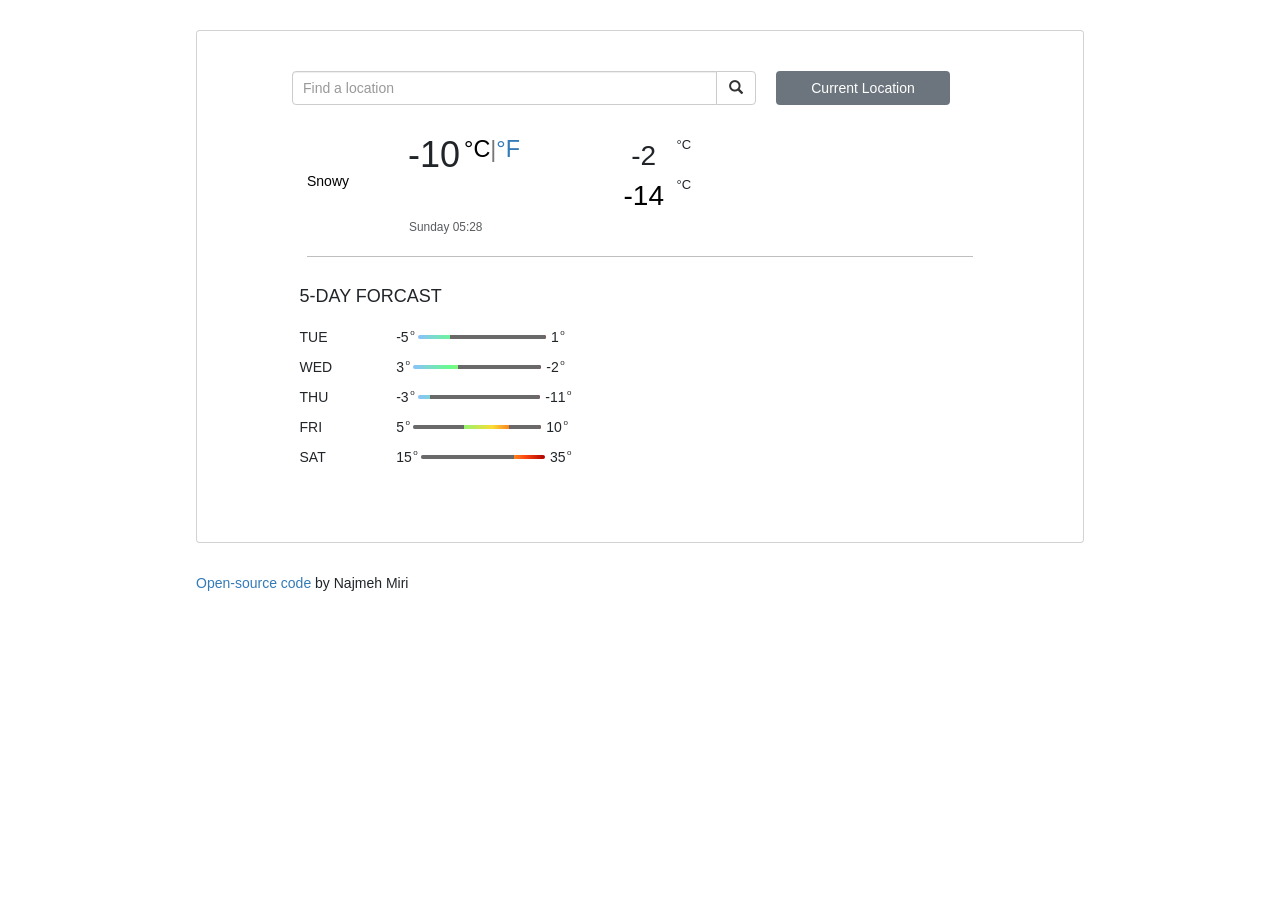
==== index.html @ f710c2d9 "Improved units conversion" ====
<!DOCTYPE html>
<html lang="en">
  <head>
    <meta charset="UTF-8" />
    <meta http-equiv="X-UA-Compatible" content="IE=edge" />
    <meta name="viewport" content="width=device-width, initial-scale=1.0" />
    <title>weather</title>

    <link
      href="https://cdn.jsdelivr.net/npm/bootstrap@5.2.0/dist/css/bootstrap.min.css"
      rel="stylesheet"
      integrity="sha384-gH2yIJqKdNHPEq0n4Mqa/HGKIhSkIHeL5AyhkYV8i59U5AR6csBvApHHNl/vI1Bx"
      crossorigin="anonymous"
    />
    <link
      rel="stylesheet"
      href="https://cdn.jsdelivr.net/npm/bootstrap@3.3.7/dist/css/bootstrap.min.css"
      integrity="sha384-BVYiiSIFeK1dGmJRAkycuHAHRg32OmUcww7on3RYdg4Va+PmSTsz/K68vbdEjh4u"
      crossorigin="anonymous"
    />
    <script src="https://unpkg.com/axios/dist/axios.min.js"></script>

    <script
      src="https://kit.fontawesome.com/1feb140e61.js"
      crossorigin="anonymous"
    ></script>
    
    
    <link rel="stylesheet" href="style.css" />
  </head>
  <body>
    <div class="container">
      <div class="card">
        <div class="card-body">
          <form id="weather-form"> 
            <div class="row">
              <div class="input-group col-sm-8">
                <input
                  type="text"
                  class="form-control"
                  placeholder="Find a location"
                  id="search-text"
                />
                <div class="input-group-btn">
                  <button class="btn btn-default" type="submit" id="search-button" value="">
                    <i class="glyphicon glyphicon-search"></i>
                  </button>
                </div>
              </div>
              <button type="button" class="btn btn-secondary col-sm-3" id="current-location-btn">
                Current Location
              </button>
            </div>
            <div class="row my-3">
              <div class="col-sm col-sm-5 weather-icon">
                <!-- <div id="weather-icon"></div> -->
                <img src="" id="weather-icon"/>
                <!-- <i class="fa fa-snowflake"> </i> -->
                <span id="weather-description">snowy</span>
              </div>
              <div class="col-sm col-sm-4 city">
                <h1 class="position-relative">
                  <span class="px-1" id="current-degree">-10</span> <small><a href="#" id="celsius" class="clicked">°C</a>|<a href="#" id="fahrenheit">°F</a></small>
                  <br />
                  <span class="px-1" id="city"></span>
                </h1>
                <small class="text-muted px-2" id="current-time">14:00 Monday 2022-03-11</small>
              </div>
              <div class="col-sm col-sm-3 high-low-temp">
                <div class="high-temp">
                  <i class="fa fa-temperature-high"></i>
                  <span class="high-degree"> -2 </span>
                  <small class="degree">°C</small>
                </div>
                <div class="low-temp">
                  <i class="fa fa-temperature-low"> </i>
                  <span class="low-degree"> -14 </span>
                  <small class="degree">°C</small>
                </div>
              </div>
            </div>
            <hr />
            <div class="row my-5 predict">
              <h4>5-day forcast</h2>
              <div class="forcast-container col-5">
                <div class="forcast">
                  <span class="forcast-day">tue</span>
                  <i class="fa fa-cloud-rain"></i>
                  <div class="col-8 predict-bar">
                    <span class="forcast-degree">-5</span>
                    <div class="forcast-bar">
                      <div style="left:25%"></div>
                    </div>
                    <span class="forcast-degree">1</span>
                  </div>
                </div>

                <div class="forcast">
                  <span class="forcast-day">wed</span>
                  <i class="fa fa-cloud-sun"></i>
                  <div class="col-8 predict-bar">
                    <span class="forcast-degree">3</span>
                    <div class="forcast-bar">
                      <div style="left:35%"></div>
                    </div>
                    <span class="forcast-degree">-2</span>
                  </div>
                </div>

                <div class="forcast">
                  <span class="forcast-day">thu</span>
                  <i class="fa fa-cloud-showers-heavy"></i>
                  <div class="col-8 predict-bar">
                    <span class="forcast-degree">-3</span>
                    <div class="forcast-bar">
                      <div style="left:10%"></div>
                    </div>
                    <span class="forcast-degree">-11</span>
                  </div>
                </div>

                <div class="forcast">
                  <span class="forcast-day">fri</span>
                  <i class="fa fa-cloud-sun-rain"></i>
                  <div class="col-8 predict-bar">
                    <span class="forcast-degree">5</span>
                    <div class="forcast-bar">
                      <div style="width:40%;"></div>
                      <div style="left:75%"></div>
                    </div>
                    <span class="forcast-degree">10</span>
                  </div>
                </div>

                <div class="forcast">
                  <span class="forcast-day">sat</span>
                  <i class="fa fa-sun"></i>
                  <div class="col-8 predict-bar">
                    <span class="forcast-degree">15</span>
                    <div class="forcast-bar">
                      <div style="right:25%"></div>
                    </div>
                    <span class="forcast-degree">35</span>
                  </div>
                </div>
              </div>
            </div>
          </form>
        </div>
      </div>
      <footer class="card"><a href="https://github.com/NajmehMiri/weather-app" target="_blank">Open-source code </a><span>by Najmeh Miri</span></footer>
    </div>
    <script type="text/javascript" src="javascript.js"></script>
  </body>
</html>
---- style.css ----
body {
  padding-top: 30px;
}
.input-group {
  /* display: block; */
  margin-right: 20px;
}
.card {
  padding: 30px 50px;
  max-width: 80%;
  margin: 0 auto;
}
.container {
  display: block;
  margin: 0 auto;
}
form {
  margin: 0 50px;
}
/* h1 {
  display: flex;
  flex-flow: column;
  align-items: center;
  justify-content: flex-start;
} */
.snow {
  width: 100px;
  position: relative;
  top: 20px;
  left: 60px;
}
.high-low-temp {
  text-align: left;
  font-size: 28px;
  display: flex;
  align-items: flex-start;
  justify-content: center;
  flex-flow: column;
}

.form-control {
  padding-left: 10px;
}
hr {
  border-color: black;
}
.weather-icon {
  font-size: 48px;
  display: flex;
  align-items: flex-start;
  justify-content: center;
  color: #b2ebf2;
  flex-flow: column;
  width: fit-content;
}
.weather-icon span {
  font-size: 14px;
  color: black;
  width: 100%;
  text-align: center;
  padding-top: 10px;
  text-transform: capitalize;
}
.fa-temperature-high {
  color: red;
}
.fa-temperature-low {
  color: #26c6da;
}
.low-degree {
  color: black;
}
.low-temp,
.high-temp {
  display: flex;
  align-items: center;
  width: 80px;
  justify-content: space-between;
}

.degree {
  align-self: flex-start;
  font-size: 13px;
  /* margin-top: -4px; */
}
.city {
  padding-left: 40px;
}
.city h1 {
  margin-bottom: 2px;
}
.city h1 small {
  position: absolute;
  top: 3px;
}
.predict h4 {
  text-transform: uppercase;
}
.forcast-container {
  display: flex;
  flex-flow: column;
  justify-content: space-between;
  align-items: flex-start;
  margin-top: 5px;
}
.forcast {
  display: flex;
  justify-content: space-between;
  align-items: center;
  margin: 5px 0px;
  width: 100%;
}
.forcast-day {
  text-transform: uppercase;
}
.forcast-degree {
  position: relative;
  padding-right: 4px;
  margin: 0 5px;
}
.forcast-degree::after {
  font-size: 8px;
  position: absolute;
  top: 0px;
  right: -2px;
  content: "o";
}
.predict-bar {
  display: flex;
  align-items: center;
}
.forcast-bar {
  width: 70%;
  height: 4px;
  border-radius: 5px;
  overflow: hidden;
  background: rgb(137, 192, 254);
  background: linear-gradient(
    90deg,
    rgba(137, 192, 254, 1) 0%,
    rgba(104, 253, 139, 1) 29%,
    rgba(249, 221, 52, 1) 62%,
    rgba(253, 72, 17, 1) 84%,
    rgba(172, 0, 0, 1) 100%
  );
  position: relative;
}
.forcast-bar div {
  position: absolute;
  top: 0;
  height: 100%;
  width: 100%;
  background-color: dimgray;
}

#celsius,
#fahrenheit {
  text-decoration: none;
}
#current-degree {
  width: 60px;
  text-align: center;
  display: inline-block;
}
#city {
  text-transform: capitalize;
}
.clicked {
  color: black;
  cursor: default;
}
#celsius:focus,
#celsius:active,
#fahrenheit:focus,
#fahrenheit:active {
  text-decoration: none;
  color: black;
}
.clicked:hover {
  color: black;
}
footer {
  padding-left: 0px !important;
  display: block !important;
  border-width: 0px !important;
}
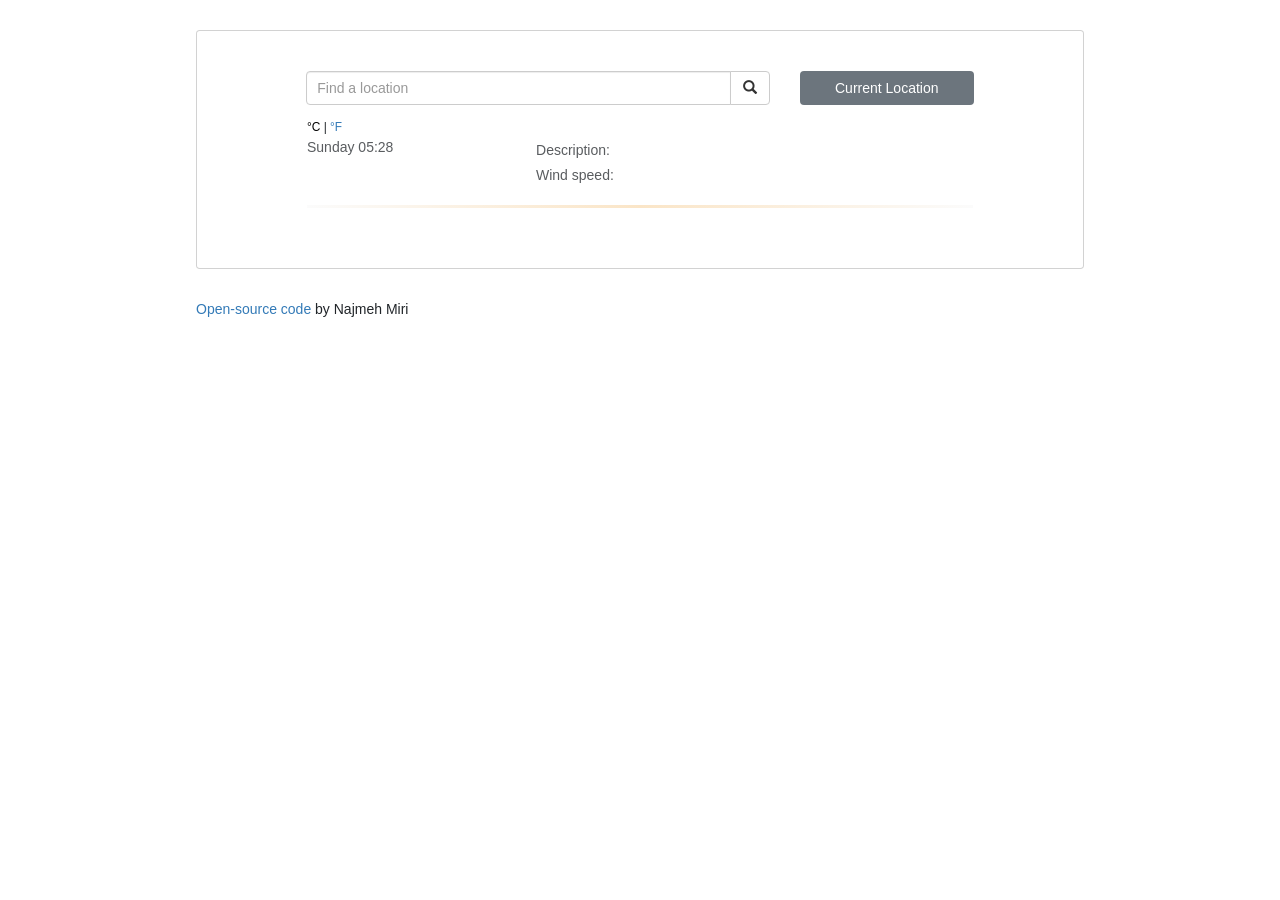
==== commit 13dafbeb: "improved HTML" ====
--- a/index.html
+++ b/index.html
@@ -24,15 +24,14 @@
       src="https://kit.fontawesome.com/1feb140e61.js"
       crossorigin="anonymous"
     ></script>
-    
-    
+
     <link rel="stylesheet" href="style.css" />
   </head>
   <body>
     <div class="container">
       <div class="card">
         <div class="card-body">
-          <form id="weather-form"> 
+          <form id="weather-form">
             <div class="row">
               <div class="input-group col-sm-8">
                 <input
@@ -42,45 +41,70 @@
                   id="search-text"
                 />
                 <div class="input-group-btn">
-                  <button class="btn btn-default" type="submit" id="search-button" value="">
+                  <button
+                    class="btn btn-default"
+                    type="submit"
+                    id="search-button"
+                    value=""
+                  >
                     <i class="glyphicon glyphicon-search"></i>
                   </button>
                 </div>
               </div>
-              <button type="button" class="btn btn-secondary col-sm-3" id="current-location-btn">
+              <button
+                type="button"
+                class="btn btn-secondary col-sm-3"
+                id="current-location-btn"
+              >
                 Current Location
               </button>
             </div>
-            <div class="row my-3">
-              <div class="col-sm col-sm-5 weather-icon">
-                <!-- <div id="weather-icon"></div> -->
-                <img src="" id="weather-icon"/>
-                <!-- <i class="fa fa-snowflake"> </i> -->
-                <span id="weather-description">snowy</span>
+            <div class="row my-3 padding-left">
+              <div class="col-sm col-sm-4 city">
+                <ul>
+                  <li>
+                    <span id="current-degree"></span>
+                    <small class="degree-units"
+                      ><a href="#" id="celsius" class="clicked">°C </a>|<a
+                        href="#"
+                        id="fahrenheit"
+                      >
+                        °F</a
+                      ></small
+                    >
+                  </li>
+                  <li><h1 id="city"></h1></li>
+                  <li class="text-muted" id="current-time"></li>
+                </ul>
               </div>
-              <div class="col-sm col-sm-4 city">
-                <h1 class="position-relative">
-                  <span class="px-1" id="current-degree">-10</span> <small><a href="#" id="celsius" class="clicked">°C</a>|<a href="#" id="fahrenheit">°F</a></small>
-                  <br />
-                  <span class="px-1" id="city"></span>
-                </h1>
-                <small class="text-muted px-2" id="current-time">14:00 Monday 2022-03-11</small>
+              <div class="col-sm col-sm-3 weather-icon">
+                <ul>
+                  <li><img src="" id="weather-icon" /></li>
+                  <li class="text-muted" id="weather-description">
+                    Description:
+                  </li>
+                  <li class="text-muted">
+                    Wind speed: <span id="wind-speed"></span>
+                  </li>
+                </ul>
               </div>
-              <div class="col-sm col-sm-3 high-low-temp">
-                <div class="high-temp">
-                  <i class="fa fa-temperature-high"></i>
-                  <span class="high-degree"> -2 </span>
-                  <small class="degree">°C</small>
-                </div>
-                <div class="low-temp">
-                  <i class="fa fa-temperature-low"> </i>
-                  <span class="low-degree"> -14 </span>
-                  <small class="degree">°C</small>
-                </div>
+              <div class="col-sm col-sm-5 high-low-temp">
+                <ul>
+                  <li class="high-temp">
+                    <i class="fa fa-temperature-high"></i>
+                    <span class="high-degree"></span>
+                    <small class="unit" id="temp-unit-high"></small>
+                  </li>
+                  <li class="low-temp">
+                    <i class="fa fa-temperature-low"> </i>
+                    <span class="low-degree"> </span>
+                    <small class="unit" id="temp-unit-low"></small>
+                  </li>
+                </ul>
               </div>
             </div>
             <hr />
-            <div class="row my-5 predict">
+            <!-- <div class="row my-5 predict">
               <h4>5-day forcast</h2>
               <div class="forcast-container col-5">
                 <div class="forcast">
@@ -144,11 +168,15 @@
                   </div>
                 </div>
               </div>
-            </div>
+            </div> -->
           </form>
         </div>
       </div>
-      <footer class="card"><a href="https://github.com/NajmehMiri/weather-app" target="_blank">Open-source code </a><span>by Najmeh Miri</span></footer>
+      <footer class="card">
+        <a href="https://github.com/NajmehMiri/weather-app" target="_blank"
+          >Open-source code </a
+        ><span>by Najmeh Miri</span>
+      </footer>
     </div>
     <script type="text/javascript" src="javascript.js"></script>
   </body>
--- a/style.css
+++ b/style.css
@@ -31,41 +31,56 @@
 }
 .high-low-temp {
   text-align: left;
-  font-size: 28px;
-  display: flex;
-  align-items: flex-start;
-  justify-content: center;
-  flex-flow: column;
+  font-size: 22px;
+  color: black;
+  padding: 0px;
+}
+.high-low-temp ul {
+  padding-left: 0px 0px 0px 12px;
 }
 
 .form-control {
   padding-left: 10px;
 }
+.form-control:focus {
+  box-shadow: 1px 1px 5px #ec971f;
+  border-color: #ec971f;
+  transition: border-color ease-in-out 0.15s, box-shadow ease-in-out 0.15s;
+}
 hr {
-  border-color: black;
+  border: 0;
+  height: 3px;
+  background-image: -webkit-linear-gradient(left, #f0f0f0, #ec971f, #f0f0f0);
+  background-image: -moz-linear-gradient(left, #f0f0f0, #ec971f, #f0f0f0);
+  background-image: -ms-linear-gradient(left, #f0f0f0, #ec971f, #f0f0f0);
+  background-image: -o-linear-gradient(left, #f0f0f0, #ec971f, #f0f0f0);
 }
 .weather-icon {
-  font-size: 48px;
-  display: flex;
-  align-items: flex-start;
-  justify-content: center;
-  color: #b2ebf2;
-  flex-flow: column;
-  width: fit-content;
-}
-.weather-icon span {
+  padding-left: 12px;
+}
+
+.weather-icon li {
+  list-style: none;
   font-size: 14px;
   color: black;
   width: 100%;
-  text-align: center;
-  padding-top: 10px;
-  text-transform: capitalize;
+  text-align: left;
+}
+.weather-icon li::first-letter {
+  text-transform: uppercase;
+}
+/* .weather-icon {
+  padding-right: 0px;
+} */
+.weather-icon ul {
+  padding-left: 0px;
+  margin-bottom: 0px;
 }
 .fa-temperature-high {
-  color: red;
+  color: #202124;
 }
 .fa-temperature-low {
-  color: #26c6da;
+  color: #70757a;
 }
 .low-degree {
   color: black;
@@ -74,24 +89,39 @@
 .high-temp {
   display: flex;
   align-items: center;
-  width: 80px;
-  justify-content: space-between;
-}
-
-.degree {
+  width: 60px;
+  /* justify-content: space-between; */
+  padding-top: 15px;
+}
+.high-degree,
+.low-degree {
+  margin-left: 5px;
+}
+
+.unit {
   align-self: flex-start;
   font-size: 13px;
+
   /* margin-top: -4px; */
 }
 .city {
-  padding-left: 40px;
+  padding-left: 15px;
 }
 .city h1 {
   margin-bottom: 2px;
-}
-.city h1 small {
+  font-weight: 300;
+}
+.city ul {
+  padding-left: 0px;
+  margin-bottom: 0px;
+}
+.city li {
+  text-align: left;
+  list-style: none;
+}
+.degree-units {
   position: absolute;
-  top: 3px;
+  top: 4px;
 }
 .predict h4 {
   text-transform: uppercase;
@@ -158,13 +188,17 @@
   text-decoration: none;
 }
 #current-degree {
-  width: 60px;
-  text-align: center;
+  width: auto;
+  text-align: left;
   display: inline-block;
+  font-size: 30px;
+  font-weight: 300;
 }
 #city {
   text-transform: capitalize;
-}
+  margin-top: 0px;
+}
+
 .clicked {
   color: black;
   cursor: default;
@@ -184,3 +218,12 @@
   display: block !important;
   border-width: 0px !important;
 }
+#weather-description {
+  padding: 5px 0px;
+}
+#weather-icon {
+  margin-left: -10px;
+}
+.row {
+  justify-content: space-around;
+}
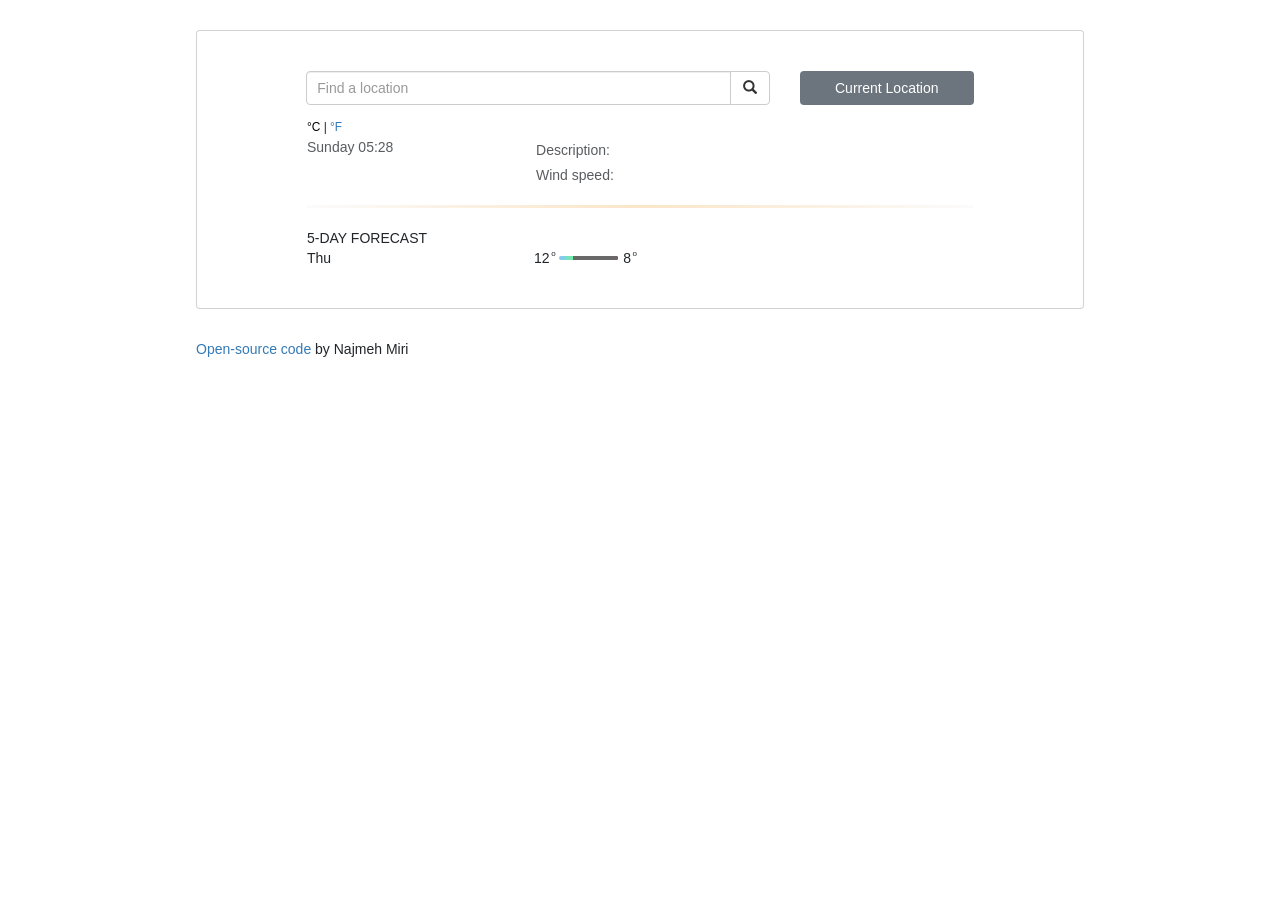
==== commit 118a2e95: "Added the forecast HTML & CSS" ====
--- a/index.html
+++ b/index.html
@@ -104,6 +104,27 @@
               </div>
             </div>
             <hr />
+            <div>
+              5-DAY FORECAST
+              <div class="d-flex flex-row">
+                <div class="col-2 d-flex align-items-center">Thu</div>
+                <div class="col-2">
+                  <img
+                    src="http://openweathermap.org/img/wn/01d.png"
+                    id="weather-icon"
+                    alt=""
+                    width="42px"
+                  />
+                </div>
+                <div class="col-2 d-flex align-items-center">
+                  <span class="forcast-degree">12</span>
+                  <div class="forcast-bar">
+                    <div style="left: 25%"></div>
+                  </div>
+                  <span class="forcast-degree">8</span>
+                </div>
+              </div>
+            </div>
             <!-- <div class="row my-5 predict">
               <h4>5-day forcast</h2>
               <div class="forcast-container col-5">
--- a/style.css
+++ b/style.css
@@ -123,7 +123,53 @@
   position: absolute;
   top: 4px;
 }
-.predict h4 {
+
+#celsius,
+#fahrenheit {
+  text-decoration: none;
+}
+#current-degree {
+  width: auto;
+  text-align: left;
+  display: inline-block;
+  font-size: 30px;
+  font-weight: 300;
+}
+#city {
+  text-transform: capitalize;
+  margin-top: 0px;
+}
+
+.clicked {
+  color: black;
+  cursor: default;
+}
+#celsius:focus,
+#celsius:active,
+#fahrenheit:focus,
+#fahrenheit:active {
+  text-decoration: none;
+  color: black;
+}
+.clicked:hover {
+  color: black;
+}
+footer {
+  padding-left: 0px !important;
+  display: block !important;
+  border-width: 0px !important;
+}
+#weather-description {
+  padding: 5px 0px;
+}
+#weather-icon {
+  margin-left: -10px;
+}
+.row {
+  justify-content: space-around;
+}
+
+/* .predict h4 {
   text-transform: uppercase;
 }
 .forcast-container {
@@ -132,7 +178,7 @@
   justify-content: space-between;
   align-items: flex-start;
   margin-top: 5px;
-}
+} */
 .forcast {
   display: flex;
   justify-content: space-between;
@@ -182,48 +228,3 @@
   width: 100%;
   background-color: dimgray;
 }
-
-#celsius,
-#fahrenheit {
-  text-decoration: none;
-}
-#current-degree {
-  width: auto;
-  text-align: left;
-  display: inline-block;
-  font-size: 30px;
-  font-weight: 300;
-}
-#city {
-  text-transform: capitalize;
-  margin-top: 0px;
-}
-
-.clicked {
-  color: black;
-  cursor: default;
-}
-#celsius:focus,
-#celsius:active,
-#fahrenheit:focus,
-#fahrenheit:active {
-  text-decoration: none;
-  color: black;
-}
-.clicked:hover {
-  color: black;
-}
-footer {
-  padding-left: 0px !important;
-  display: block !important;
-  border-width: 0px !important;
-}
-#weather-description {
-  padding: 5px 0px;
-}
-#weather-icon {
-  margin-left: -10px;
-}
-.row {
-  justify-content: space-around;
-}
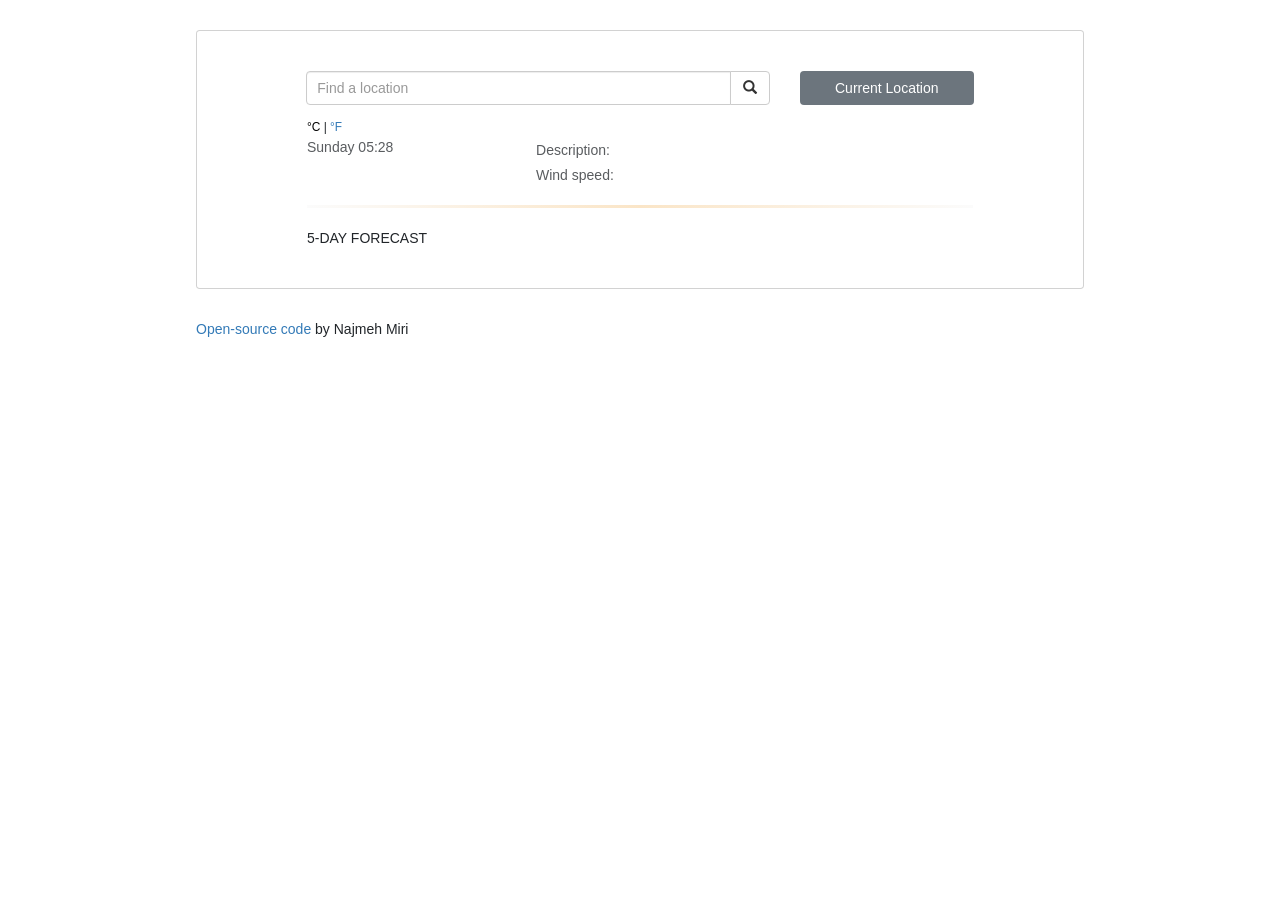
==== commit 126b4971: "Integrated forecast data" ====
--- a/index.html
+++ b/index.html
@@ -106,24 +106,7 @@
             <hr />
             <div>
               5-DAY FORECAST
-              <div class="d-flex flex-row">
-                <div class="col-2 d-flex align-items-center">Thu</div>
-                <div class="col-2">
-                  <img
-                    src="http://openweathermap.org/img/wn/01d.png"
-                    id="weather-icon"
-                    alt=""
-                    width="42px"
-                  />
-                </div>
-                <div class="col-2 d-flex align-items-center">
-                  <span class="forcast-degree">12</span>
-                  <div class="forcast-bar">
-                    <div style="left: 25%"></div>
-                  </div>
-                  <span class="forcast-degree">8</span>
-                </div>
-              </div>
+              <div id="forecast"></div>
             </div>
             <!-- <div class="row my-5 predict">
               <h4>5-day forcast</h2>
--- a/style.css
+++ b/style.css
@@ -206,6 +206,7 @@
   align-items: center;
 }
 .forcast-bar {
+  min-width: 100px;
   width: 70%;
   height: 4px;
   border-radius: 5px;
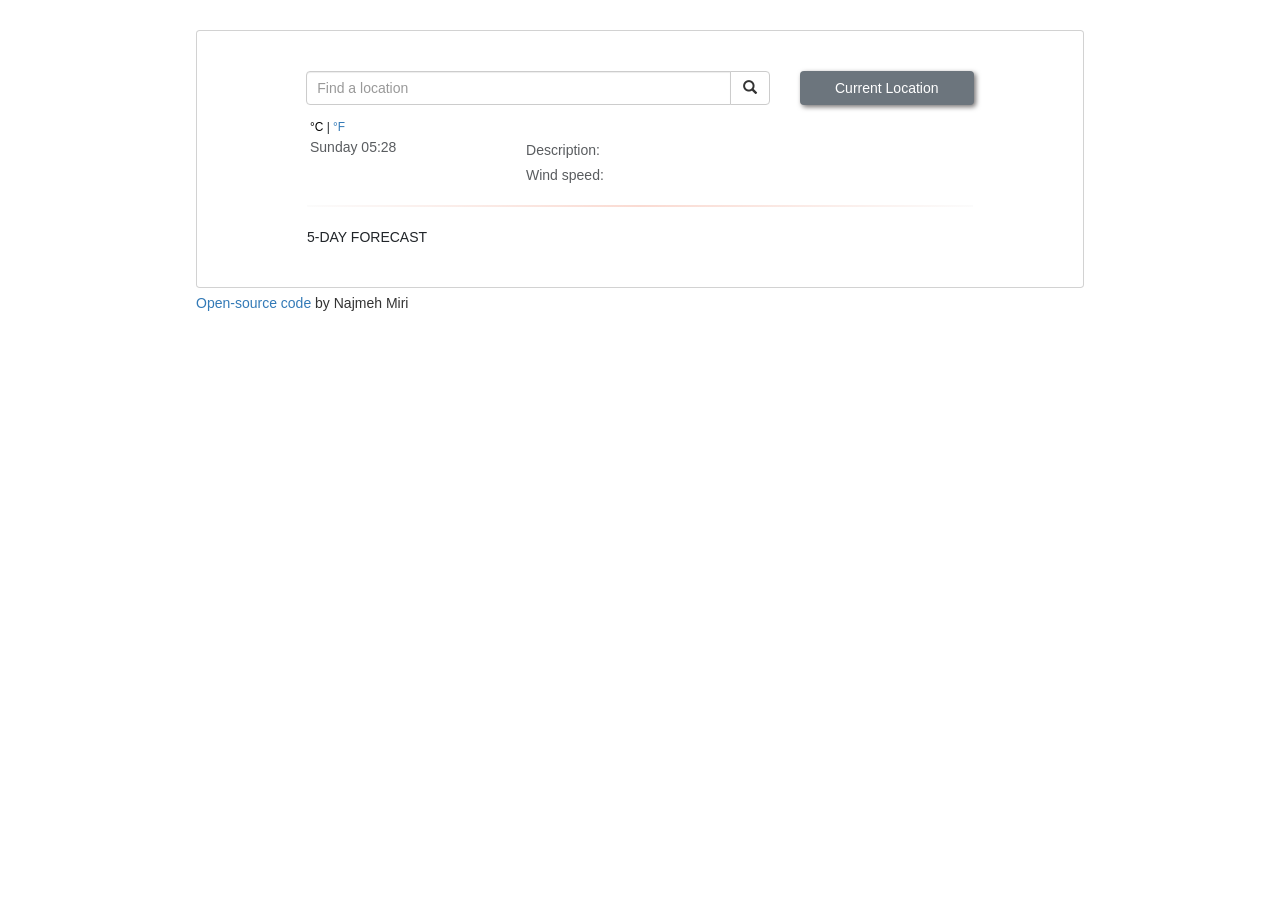
==== commit 54944159: "Updated the forecast" ====
--- a/index.html
+++ b/index.html
@@ -53,7 +53,7 @@
               </div>
               <button
                 type="button"
-                class="btn btn-secondary col-sm-3"
+                class="btn btn-secondary col-sm-3 current-location-btn"
                 id="current-location-btn"
               >
                 Current Location
@@ -106,77 +106,15 @@
             <hr />
             <div>
               5-DAY FORECAST
-              <div id="forecast"></div>
+              <div
+                class="row forecast-row d-flex justify-content-between"
+                id="forecast"
+              ></div>
             </div>
-            <!-- <div class="row my-5 predict">
-              <h4>5-day forcast</h2>
-              <div class="forcast-container col-5">
-                <div class="forcast">
-                  <span class="forcast-day">tue</span>
-                  <i class="fa fa-cloud-rain"></i>
-                  <div class="col-8 predict-bar">
-                    <span class="forcast-degree">-5</span>
-                    <div class="forcast-bar">
-                      <div style="left:25%"></div>
-                    </div>
-                    <span class="forcast-degree">1</span>
-                  </div>
-                </div>
-
-                <div class="forcast">
-                  <span class="forcast-day">wed</span>
-                  <i class="fa fa-cloud-sun"></i>
-                  <div class="col-8 predict-bar">
-                    <span class="forcast-degree">3</span>
-                    <div class="forcast-bar">
-                      <div style="left:35%"></div>
-                    </div>
-                    <span class="forcast-degree">-2</span>
-                  </div>
-                </div>
-
-                <div class="forcast">
-                  <span class="forcast-day">thu</span>
-                  <i class="fa fa-cloud-showers-heavy"></i>
-                  <div class="col-8 predict-bar">
-                    <span class="forcast-degree">-3</span>
-                    <div class="forcast-bar">
-                      <div style="left:10%"></div>
-                    </div>
-                    <span class="forcast-degree">-11</span>
-                  </div>
-                </div>
-
-                <div class="forcast">
-                  <span class="forcast-day">fri</span>
-                  <i class="fa fa-cloud-sun-rain"></i>
-                  <div class="col-8 predict-bar">
-                    <span class="forcast-degree">5</span>
-                    <div class="forcast-bar">
-                      <div style="width:40%;"></div>
-                      <div style="left:75%"></div>
-                    </div>
-                    <span class="forcast-degree">10</span>
-                  </div>
-                </div>
-
-                <div class="forcast">
-                  <span class="forcast-day">sat</span>
-                  <i class="fa fa-sun"></i>
-                  <div class="col-8 predict-bar">
-                    <span class="forcast-degree">15</span>
-                    <div class="forcast-bar">
-                      <div style="right:25%"></div>
-                    </div>
-                    <span class="forcast-degree">35</span>
-                  </div>
-                </div>
-              </div>
-            </div> -->
           </form>
         </div>
       </div>
-      <footer class="card">
+      <footer class="footer">
         <a href="https://github.com/NajmehMiri/weather-app" target="_blank"
           >Open-source code </a
         ><span>by Najmeh Miri</span>
--- a/style.css
+++ b/style.css
@@ -16,6 +16,14 @@
 }
 form {
   margin: 0 50px;
+}
+.current-location-btn {
+  transition: all 20ms ease-in-out;
+  box-shadow: 2px 2px 5px #767373 !important;
+}
+.current-location-btn:hover {
+  opacity: 0.9;
+  cursor: pointer;
 }
 /* h1 {
   display: flex;
@@ -36,7 +44,7 @@
   padding: 0px;
 }
 .high-low-temp ul {
-  padding-left: 0px 0px 0px 12px;
+  padding-left: 5px;
 }
 
 .form-control {
@@ -49,14 +57,14 @@
 }
 hr {
   border: 0;
-  height: 3px;
-  background-image: -webkit-linear-gradient(left, #f0f0f0, #ec971f, #f0f0f0);
-  background-image: -moz-linear-gradient(left, #f0f0f0, #ec971f, #f0f0f0);
-  background-image: -ms-linear-gradient(left, #f0f0f0, #ec971f, #f0f0f0);
-  background-image: -o-linear-gradient(left, #f0f0f0, #ec971f, #f0f0f0);
+  height: 2px;
+  background-image: -webkit-linear-gradient(left, #f0f0f0, #ec6e4c, #f0f0f0);
+  background-image: -moz-linear-gradient(left, #f0f0f0, #ec6e4c, #f0f0f0);
+  background-image: -ms-linear-gradient(left, #f0f0f0, #ec6e4c, #f0f0f0);
+  background-image: -o-linear-gradient(left, #f0f0f0, #ec6e4c, #f0f0f0);
 }
 .weather-icon {
-  padding-left: 12px;
+  padding-left: 0px;
 }
 
 .weather-icon li {
@@ -78,9 +86,14 @@
 }
 .fa-temperature-high {
   color: #202124;
+  width: 25px;
 }
 .fa-temperature-low {
-  color: #70757a;
+  width: 25px;
+}
+.low-temp {
+  color: black;
+  opacity: 0.5;
 }
 .low-degree {
   color: black;
@@ -91,11 +104,19 @@
   align-items: center;
   width: 60px;
   /* justify-content: space-between; */
-  padding-top: 15px;
-}
-.high-degree,
+  padding-top: 10px;
+}
+.high-degree {
+  margin-left: 5px;
+
+  text-align: center;
+}
 .low-degree {
   margin-left: 5px;
+  text-align: center;
+}
+.high-temp {
+  padding-bottom: 15px;
 }
 
 .unit {
@@ -179,20 +200,22 @@
   align-items: flex-start;
   margin-top: 5px;
 } */
-.forcast {
+/* .forcast {
   display: flex;
   justify-content: space-between;
   align-items: center;
   margin: 5px 0px;
   width: 100%;
-}
-.forcast-day {
+} */
+/* .forcast-day {
   text-transform: uppercase;
-}
-.forcast-degree {
+} */
+/* .forcast-degree {
   position: relative;
   padding-right: 4px;
   margin: 0 5px;
+  min-width: 20px;
+  text-align: center;
 }
 .forcast-degree::after {
   font-size: 8px;
@@ -200,12 +223,12 @@
   top: 0px;
   right: -2px;
   content: "o";
-}
-.predict-bar {
-  display: flex;
-  align-items: center;
-}
-.forcast-bar {
+} */
+/* .predict-bar {
+  display: flex;
+  align-items: center;
+} */
+/* .forcast-bar {
   min-width: 100px;
   width: 70%;
   height: 4px;
@@ -221,11 +244,48 @@
     rgba(172, 0, 0, 1) 100%
   );
   position: relative;
-}
-.forcast-bar div {
+} */
+/* .forcast-bar div {
   position: absolute;
   top: 0;
   height: 100%;
   width: 100%;
   background-color: dimgray;
-}
+} */
+.forecast-row {
+  /* justify-content: flex-start !important;
+  padding-left: 7px !important; */
+  color: black;
+}
+.forecast-details {
+  display: flex;
+  flex-flow: column;
+  align-items: center;
+  background: rgb(245 245 245 / 32%);
+  box-shadow: 0 0 3px 0px #9e9e9e8a;
+  border-radius: 5px;
+  margin-top: 10px;
+  padding: 5px 0px;
+}
+.weather-forecast-date {
+  font-size: 16px;
+  opacity: 0.5;
+}
+.weather-forecast-temperature {
+  /* position: relative; */
+  font-size: 13px;
+}
+.weather-forecast-temp-min {
+  opacity: 0.5;
+}
+.footer {
+  max-width: 80%;
+  margin: 0 auto;
+  padding-top: 5px;
+}
+.col-2 {
+  width: 17.5% !important;
+}
+.padding-left {
+  padding-left: 3px;
+}
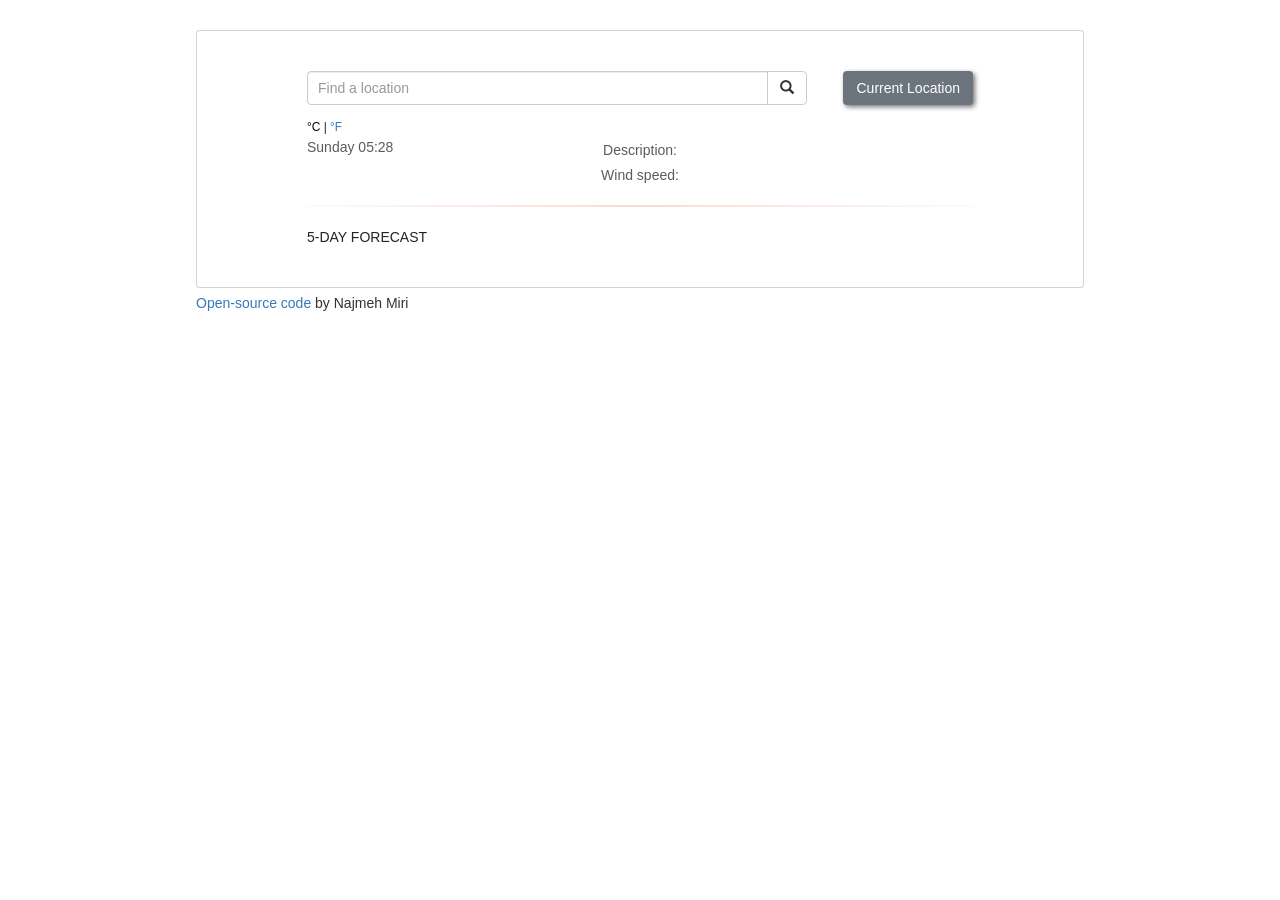
==== commit 675b0fe2: "Updated HTML & CSS" ====
--- a/index.html
+++ b/index.html
@@ -32,8 +32,8 @@
       <div class="card">
         <div class="card-body">
           <form id="weather-form">
-            <div class="row">
-              <div class="input-group col-sm-8">
+            <div class="row mx-0">
+              <div class="input-group col-sm-9">
                 <input
                   type="text"
                   class="form-control"
@@ -51,16 +51,18 @@
                   </button>
                 </div>
               </div>
-              <button
-                type="button"
-                class="btn btn-secondary col-sm-3 current-location-btn"
-                id="current-location-btn"
-              >
-                Current Location
-              </button>
+              <div class="col-sm-3 text-end pe-0">
+                <button
+                  type="button"
+                  class="btn btn-secondary current-location-btn"
+                  id="current-location-btn"
+                >
+                  Current Location
+                </button>
+              </div>
             </div>
-            <div class="row my-3 padding-left">
-              <div class="col-sm col-sm-4 city">
+            <div class="row my-3 mx-0">
+              <div class="col-sm-4 city ps-0">
                 <ul>
                   <li>
                     <span id="current-degree"></span>
@@ -77,7 +79,7 @@
                   <li class="text-muted" id="current-time"></li>
                 </ul>
               </div>
-              <div class="col-sm col-sm-3 weather-icon">
+              <div class="col-sm-4 weather-icon pe-0">
                 <ul>
                   <li><img src="" id="weather-icon" /></li>
                   <li class="text-muted" id="weather-description">
@@ -88,8 +90,8 @@
                   </li>
                 </ul>
               </div>
-              <div class="col-sm col-sm-5 high-low-temp">
-                <ul>
+              <div class="col-sm-4 high-low-temp">
+                <ul class="d-flex flex-column align-items-end">
                   <li class="high-temp">
                     <i class="fa fa-temperature-high"></i>
                     <span class="high-degree"></span>
--- a/style.css
+++ b/style.css
@@ -1,10 +1,10 @@
 body {
   padding-top: 30px;
 }
-.input-group {
-  /* display: block; */
-  margin-right: 20px;
-}
+/* .text-responsive {
+  font-size: calc(100% + 1vw + 1vh);
+} */
+
 .card {
   padding: 30px 50px;
   max-width: 80%;
@@ -24,13 +24,10 @@
 .current-location-btn:hover {
   opacity: 0.9;
   cursor: pointer;
-}
-/* h1 {
-  display: flex;
-  flex-flow: column;
-  align-items: center;
-  justify-content: flex-start;
-} */
+  color: #ec6e4c;
+  background-color: #454a4f;
+}
+
 .snow {
   width: 100px;
   position: relative;
@@ -41,7 +38,6 @@
   text-align: left;
   font-size: 22px;
   color: black;
-  padding: 0px;
 }
 .high-low-temp ul {
   padding-left: 5px;
@@ -51,8 +47,8 @@
   padding-left: 10px;
 }
 .form-control:focus {
-  box-shadow: 1px 1px 5px #ec971f;
-  border-color: #ec971f;
+  box-shadow: 1px 1px 5px #ec6e4c;
+  border-color: #ec6e4c;
   transition: border-color ease-in-out 0.15s, box-shadow ease-in-out 0.15s;
 }
 hr {
@@ -72,14 +68,11 @@
   font-size: 14px;
   color: black;
   width: 100%;
-  text-align: left;
+  text-align: center;
 }
 .weather-icon li::first-letter {
   text-transform: uppercase;
 }
-/* .weather-icon {
-  padding-right: 0px;
-} */
 .weather-icon ul {
   padding-left: 0px;
   margin-bottom: 0px;
@@ -103,8 +96,7 @@
   display: flex;
   align-items: center;
   width: 60px;
-  /* justify-content: space-between; */
-  padding-top: 10px;
+  padding-top: 15px;
 }
 .high-degree {
   margin-left: 5px;
@@ -122,8 +114,6 @@
 .unit {
   align-self: flex-start;
   font-size: 13px;
-
-  /* margin-top: -4px; */
 }
 .city {
   padding-left: 15px;
@@ -190,71 +180,7 @@
   justify-content: space-around;
 }
 
-/* .predict h4 {
-  text-transform: uppercase;
-}
-.forcast-container {
-  display: flex;
-  flex-flow: column;
-  justify-content: space-between;
-  align-items: flex-start;
-  margin-top: 5px;
-} */
-/* .forcast {
-  display: flex;
-  justify-content: space-between;
-  align-items: center;
-  margin: 5px 0px;
-  width: 100%;
-} */
-/* .forcast-day {
-  text-transform: uppercase;
-} */
-/* .forcast-degree {
-  position: relative;
-  padding-right: 4px;
-  margin: 0 5px;
-  min-width: 20px;
-  text-align: center;
-}
-.forcast-degree::after {
-  font-size: 8px;
-  position: absolute;
-  top: 0px;
-  right: -2px;
-  content: "o";
-} */
-/* .predict-bar {
-  display: flex;
-  align-items: center;
-} */
-/* .forcast-bar {
-  min-width: 100px;
-  width: 70%;
-  height: 4px;
-  border-radius: 5px;
-  overflow: hidden;
-  background: rgb(137, 192, 254);
-  background: linear-gradient(
-    90deg,
-    rgba(137, 192, 254, 1) 0%,
-    rgba(104, 253, 139, 1) 29%,
-    rgba(249, 221, 52, 1) 62%,
-    rgba(253, 72, 17, 1) 84%,
-    rgba(172, 0, 0, 1) 100%
-  );
-  position: relative;
-} */
-/* .forcast-bar div {
-  position: absolute;
-  top: 0;
-  height: 100%;
-  width: 100%;
-  background-color: dimgray;
-} */
 .forecast-row {
-  /* justify-content: flex-start !important;
-  padding-left: 7px !important; */
   color: black;
 }
 .forecast-details {
@@ -272,7 +198,6 @@
   opacity: 0.5;
 }
 .weather-forecast-temperature {
-  /* position: relative; */
   font-size: 13px;
 }
 .weather-forecast-temp-min {
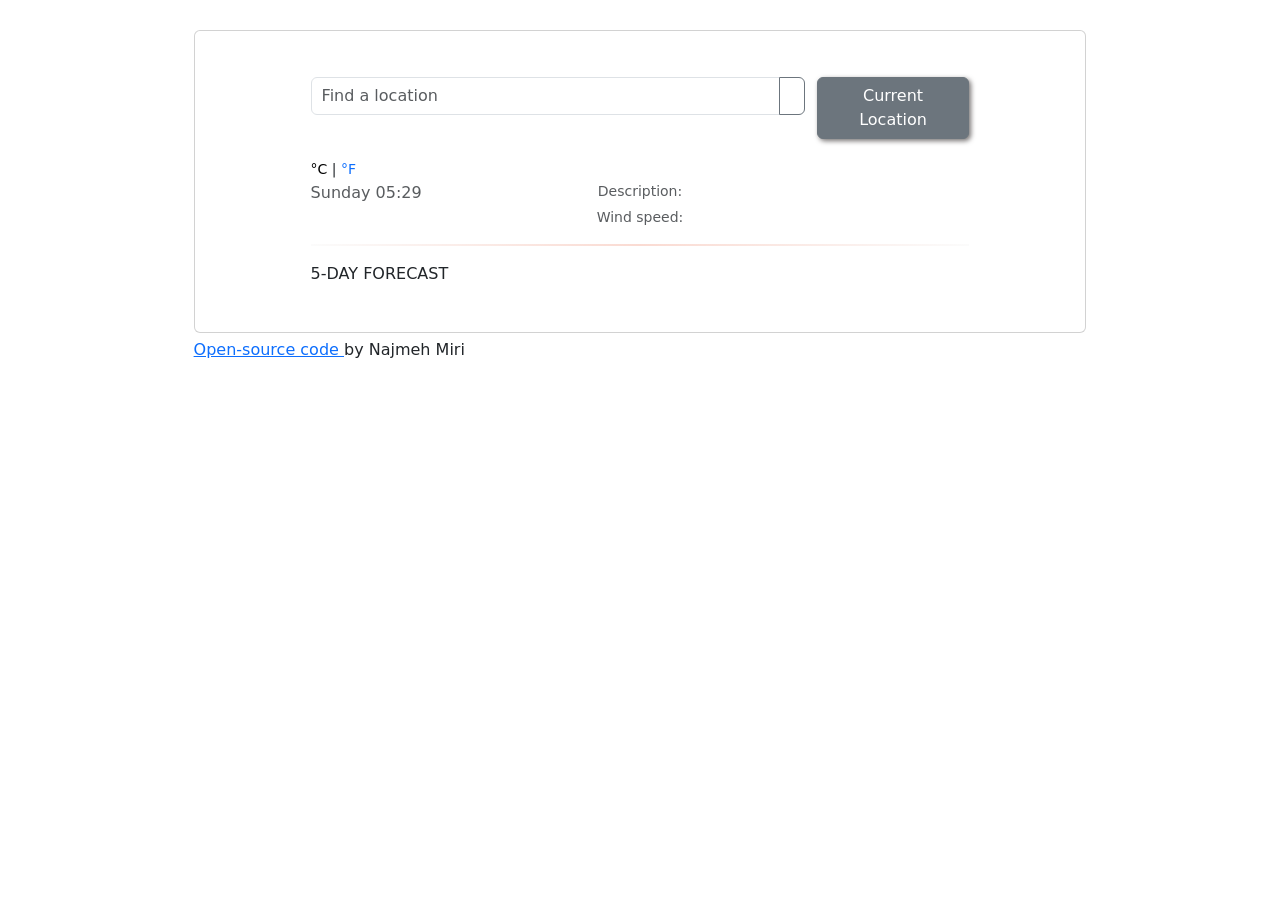
==== commit 7b97d730: "Improved responsiveness" ====
--- a/index.html
+++ b/index.html
@@ -10,12 +10,6 @@
       href="https://cdn.jsdelivr.net/npm/bootstrap@5.2.0/dist/css/bootstrap.min.css"
       rel="stylesheet"
       integrity="sha384-gH2yIJqKdNHPEq0n4Mqa/HGKIhSkIHeL5AyhkYV8i59U5AR6csBvApHHNl/vI1Bx"
-      crossorigin="anonymous"
-    />
-    <link
-      rel="stylesheet"
-      href="https://cdn.jsdelivr.net/npm/bootstrap@3.3.7/dist/css/bootstrap.min.css"
-      integrity="sha384-BVYiiSIFeK1dGmJRAkycuHAHRg32OmUcww7on3RYdg4Va+PmSTsz/K68vbdEjh4u"
       crossorigin="anonymous"
     />
     <script src="https://unpkg.com/axios/dist/axios.min.js"></script>
@@ -31,27 +25,29 @@
     <div class="container">
       <div class="card">
         <div class="card-body">
-          <form id="weather-form">
+          <div id="weather-form">
             <div class="row mx-0">
-              <div class="input-group col-sm-9">
-                <input
-                  type="text"
-                  class="form-control"
-                  placeholder="Find a location"
-                  id="search-text"
-                />
-                <div class="input-group-btn">
+              <div class="col-md-9 px-0 input-text">
+                <div class="input-group mb-3">
+                  <input
+                    type="text"
+                    class="form-control"
+                    placeholder="Find a location"
+                    aria-label="Find a location"
+                    id="search-text"
+                  />
+
                   <button
-                    class="btn btn-default"
+                    class="btn btn-outline-secondary"
                     type="submit"
                     id="search-button"
                     value=""
                   >
-                    <i class="glyphicon glyphicon-search"></i>
+                    <i class="fa-solid fa-magnifying-glass"></i>
                   </button>
                 </div>
               </div>
-              <div class="col-sm-3 text-end pe-0">
+              <div class="col-md-3 text-end pe-0 d-block">
                 <button
                   type="button"
                   class="btn btn-secondary current-location-btn"
@@ -62,7 +58,7 @@
               </div>
             </div>
             <div class="row my-3 mx-0">
-              <div class="col-sm-4 city ps-0">
+              <div class="col-md-4 city ps-0">
                 <ul>
                   <li>
                     <span id="current-degree"></span>
@@ -79,7 +75,7 @@
                   <li class="text-muted" id="current-time"></li>
                 </ul>
               </div>
-              <div class="col-sm-4 weather-icon pe-0">
+              <div class="col-md-4 weather-icon pe-0">
                 <ul>
                   <li><img src="" id="weather-icon" /></li>
                   <li class="text-muted" id="weather-description">
@@ -90,7 +86,7 @@
                   </li>
                 </ul>
               </div>
-              <div class="col-sm-4 high-low-temp">
+              <div class="col-md-4 high-low-temp">
                 <ul class="d-flex flex-column align-items-end">
                   <li class="high-temp">
                     <i class="fa fa-temperature-high"></i>
@@ -109,11 +105,11 @@
             <div>
               5-DAY FORECAST
               <div
-                class="row forecast-row d-flex justify-content-between"
+                class="row forecast-row d-flex justify-content-between px-3"
                 id="forecast"
               ></div>
             </div>
-          </form>
+          </div>
         </div>
       </div>
       <footer class="footer">
--- a/style.css
+++ b/style.css
@@ -1,10 +1,6 @@
 body {
   padding-top: 30px;
 }
-/* .text-responsive {
-  font-size: calc(100% + 1vw + 1vh);
-} */
-
 .card {
   padding: 30px 50px;
   max-width: 80%;
@@ -14,7 +10,7 @@
   display: block;
   margin: 0 auto;
 }
-form {
+#weather-form {
   margin: 0 50px;
 }
 .current-location-btn {
@@ -129,6 +125,9 @@
 .city li {
   text-align: left;
   list-style: none;
+}
+.city li:first-child {
+  position: relative;
 }
 .degree-units {
   position: absolute;
@@ -214,3 +213,40 @@
 .padding-left {
   padding-left: 3px;
 }
+@media (min-width: 992px) and (max-width: 1200px) {
+  #current-location-btn {
+    font-size: 12px;
+    height: 40px;
+  }
+}
+@media (max-width: 768px) {
+  .city li {
+    text-align: center;
+  }
+  .weather-icon {
+    margin-top: 10px;
+  }
+  .high-low-temp ul {
+    flex-flow: row !important;
+    justify-content: space-around;
+    margin-top: 10px;
+  }
+  li.low-temp {
+    padding-bottom: 15px;
+  }
+}
+@media (max-width: 990px) {
+  .input-text {
+    width: 100%;
+  }
+  #current-location-btn {
+    display: none;
+  }
+  .card {
+    padding: 30px 0px;
+    max-width: 90%;
+  }
+  .card-body {
+    padding: 0px;
+  }
+}
